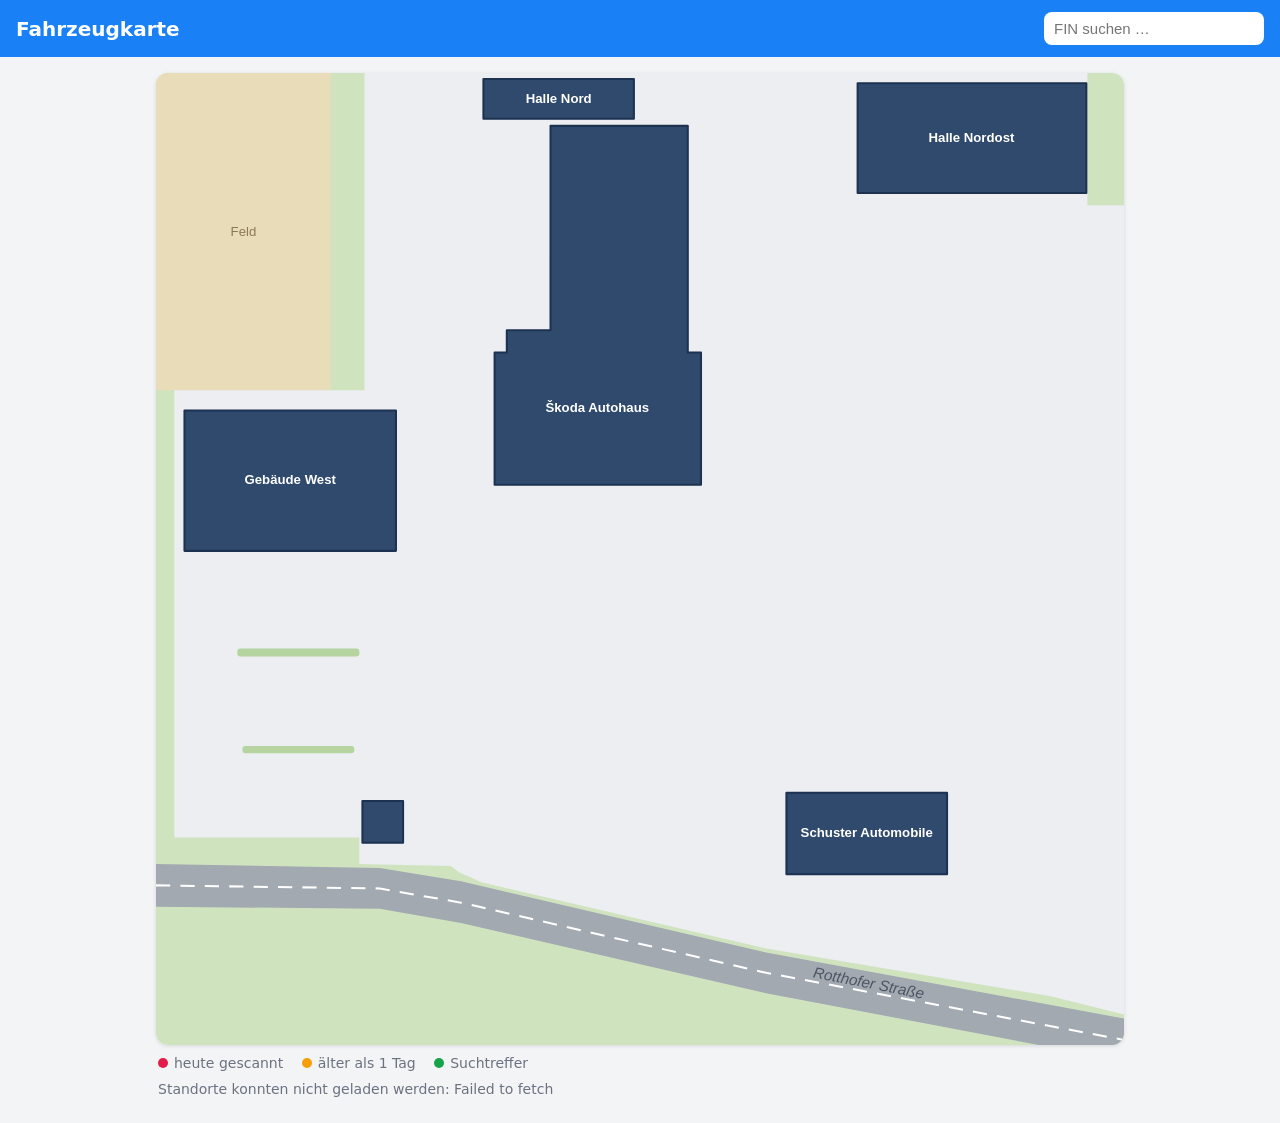
==== karte.html @ d22afb3c "Geländeplan Ruhstorf mit GPS-Umrechnung und Fahrzeugkarte - ims/gelaende.svg: vereinfachter Plan aus" ====
<!DOCTYPE html>
<html lang="de">

<head>
    <meta charset="UTF-8">
    <meta name="viewport" content="width=device-width, initial-scale=1.0">
    <title>Fahrzeugkarte</title>
    <style>
        :root { --blue: #1980f6; --text: #1f2937; --muted: #6b7280; }
        * { box-sizing: border-box; }
        body { margin: 0; font-family: system-ui, -apple-system, "Segoe UI", sans-serif; color: var(--text); background: #f3f4f6; }
        header { background: var(--blue); color: #fff; padding: 12px 16px; display: flex; gap: 12px; align-items: center; flex-wrap: wrap; }
        header h1 { font-size: 20px; margin: 0; flex: 1; }
        header input { padding: 8px 10px; border-radius: 8px; border: 0; font-size: 15px; width: 220px; max-width: 100%; }
        main { max-width: 1000px; margin: 0 auto; padding: 16px; }
        .plan { position: relative; width: 100%; aspect-ratio: 952 / 956; background: #fff; border-radius: 12px; overflow: hidden; box-shadow: 0 1px 4px rgba(0,0,0,.12); }
        .plan img { width: 100%; height: 100%; display: block; }
        .car { position: absolute; width: 14px; height: 14px; margin: -7px 0 0 -7px; border-radius: 50%; background: #e11d48; border: 2px solid #fff; box-shadow: 0 0 0 1px rgba(0,0,0,.35); cursor: pointer; padding: 0; }
        .car.alt { background: #f59e0b; }
        .car.hit { width: 22px; height: 22px; margin: -11px 0 0 -11px; background: #16a34a; z-index: 2; }
        .tip { position: absolute; z-index: 3; background: rgba(17,24,39,.92); color: #fff; padding: 8px 10px; border-radius: 8px; font-size: 13px; transform: translate(-50%, calc(-100% - 12px)); white-space: nowrap; pointer-events: none; }
        .tip b { font-family: ui-monospace, Consolas, monospace; }
        .info { color: var(--muted); font-size: 14px; margin: 10px 2px; }
        .legend span { display: inline-flex; align-items: center; gap: 6px; margin-right: 14px; }
        .legend i { width: 10px; height: 10px; border-radius: 50%; display: inline-block; }
    </style>
</head>

<body>
    <header>
        <h1>Fahrzeugkarte</h1>
        <input id="search" type="search" placeholder="FIN suchen …" autocomplete="off">
    </header>
    <main>
        <div class="plan" id="plan">
            <img src="ims/gelaende.svg" alt="Geländeplan">
        </div>
        <p class="info legend">
            <span><i style="background:#e11d48"></i>heute gescannt</span>
            <span><i style="background:#f59e0b"></i>älter als 1 Tag</span>
            <span><i style="background:#16a34a"></i>Suchtreffer</span>
        </p>
        <p class="info" id="info">Lade Standorte …</p>
    </main>

    <script src="config.js?v=7"></script>
    <script src="ims/gelaende.js?v=1"></script>
    <script>
        const plan = document.getElementById("plan");
        let markers = [];
        let tip = null;

        function showTip(m, f) {
            if (tip) tip.remove();
            tip = document.createElement("div");
            tip.className = "tip";
            const when = f.zuletztGescannt ? new Date(f.zuletztGescannt).toLocaleString("de-DE", { dateStyle: "short", timeStyle: "short" }) : "";
            tip.innerHTML = "<b></b><br><span></span>";
            tip.querySelector("b").textContent = f.fin;
            tip.querySelector("span").textContent = when + (f.genauigkeit ? " · ±" + f.genauigkeit + " m" : "");
            tip.style.left = m.style.left;
            const xp = parseFloat(m.style.left);
            tip.style.transform = "translate(" + (xp > 75 ? "-100%" : xp < 25 ? "0" : "-50%") + ", calc(-100% - 12px))";
            tip.style.top = m.style.top;
            plan.appendChild(tip);
        }

        async function load() {
            const cfg = window.QR_SCAN_CONFIG || {};
            const url = cfg.sheetUrl + "?token=" + encodeURIComponent(cfg.token || "");
            const data = await fetch(url).then((r) => r.json());
            if (!data.ok) throw new Error(data.error || "Fehler");

            let draussen = 0;
            const dayAgo = Date.now() - 24 * 3600 * 1000;
            data.fahrzeuge.forEach((f) => {
                if (f.latitude == null || f.longitude == null) return;
                const p = gpsZuPixel(f.latitude, f.longitude);
                if (!imPlan(p)) { draussen++; return; }
                const m = document.createElement("button");
                m.className = "car" + (Date.parse(f.zuletztGescannt) < dayAgo ? " alt" : "");
                m.style.left = (p.x / GELAENDE.breite * 100) + "%";
                m.style.top = (p.y / GELAENDE.hoehe * 100) + "%";
                m.title = f.fin;
                m.addEventListener("click", () => showTip(m, f));
                plan.appendChild(m);
                markers.push({ m, f });
            });
            document.getElementById("info").textContent =
                markers.length + " Fahrzeuge auf dem Gelände" + (draussen ? " · " + draussen + " außerhalb des Plans" : "");
        }

        document.getElementById("search").addEventListener("input", (e) => {
            const q = e.target.value.trim().toUpperCase();
            let first = null;
            markers.forEach(({ m, f }) => {
                const hit = q.length >= 3 && String(f.fin).toUpperCase().includes(q);
                m.classList.toggle("hit", hit);
                if (hit && !first) first = { m, f };
            });
            if (first) showTip(first.m, first.f);
            else if (tip) { tip.remove(); tip = null; }
        });

        load().catch((e) => { document.getElementById("info").textContent = "Standorte konnten nicht geladen werden: " + e.message; });
    </script>
</body>

</html>
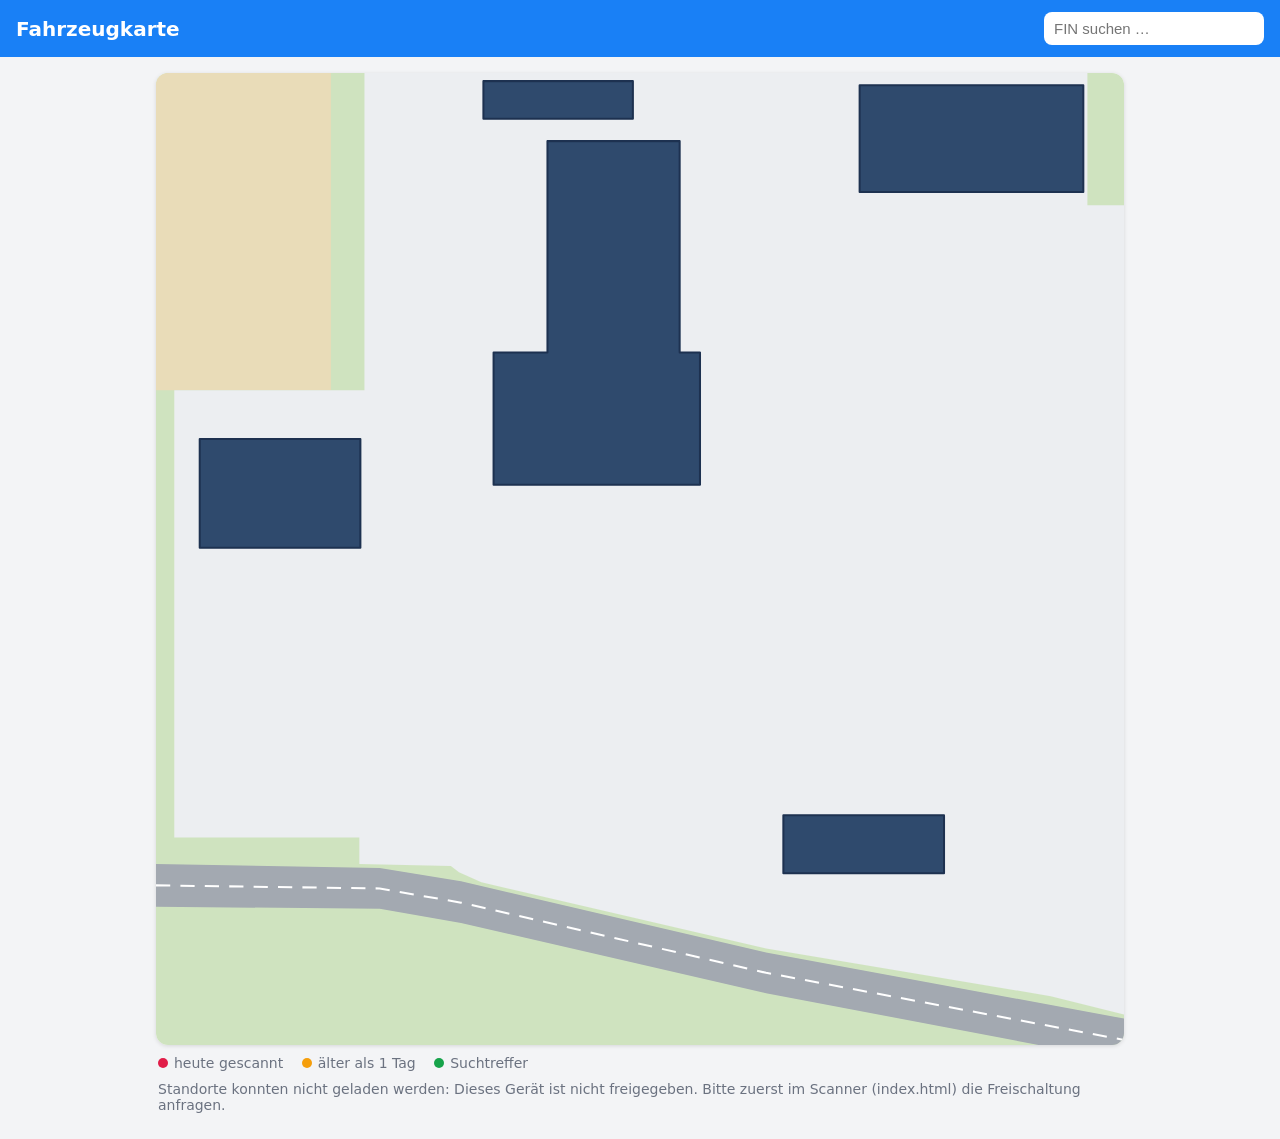
==== commit 5ca36cc4: "Gerätefreigabe, IMS-Luftbild mit blinkendem Punkt und Letzter Scan - App: nur im Sheet (Blatt Geräte" ====
--- a/karte.html
+++ b/karte.html
@@ -43,7 +43,7 @@
         <p class="info" id="info">Lade Standorte …</p>
     </main>
 
-    <script src="config.js?v=7"></script>
+    <script src="config.js?v=8"></script>
     <script src="ims/gelaende.js?v=1"></script>
     <script>
         const plan = document.getElementById("plan");
@@ -67,7 +67,11 @@
 
         async function load() {
             const cfg = window.QR_SCAN_CONFIG || {};
-            const url = cfg.sheetUrl + "?token=" + encodeURIComponent(cfg.token || "");
+            const geraet = window.qrScanGeraet || {};
+            if (!geraet.freigegeben) {
+                throw new Error("Dieses Gerät ist nicht freigegeben. Bitte zuerst im Scanner (index.html) die Freischaltung anfragen.");
+            }
+            const url = cfg.sheetUrl + "?geraet=" + encodeURIComponent(geraet.id);
             const data = await fetch(url).then((r) => r.json());
             if (!data.ok) throw new Error(data.error || "Fehler");
 
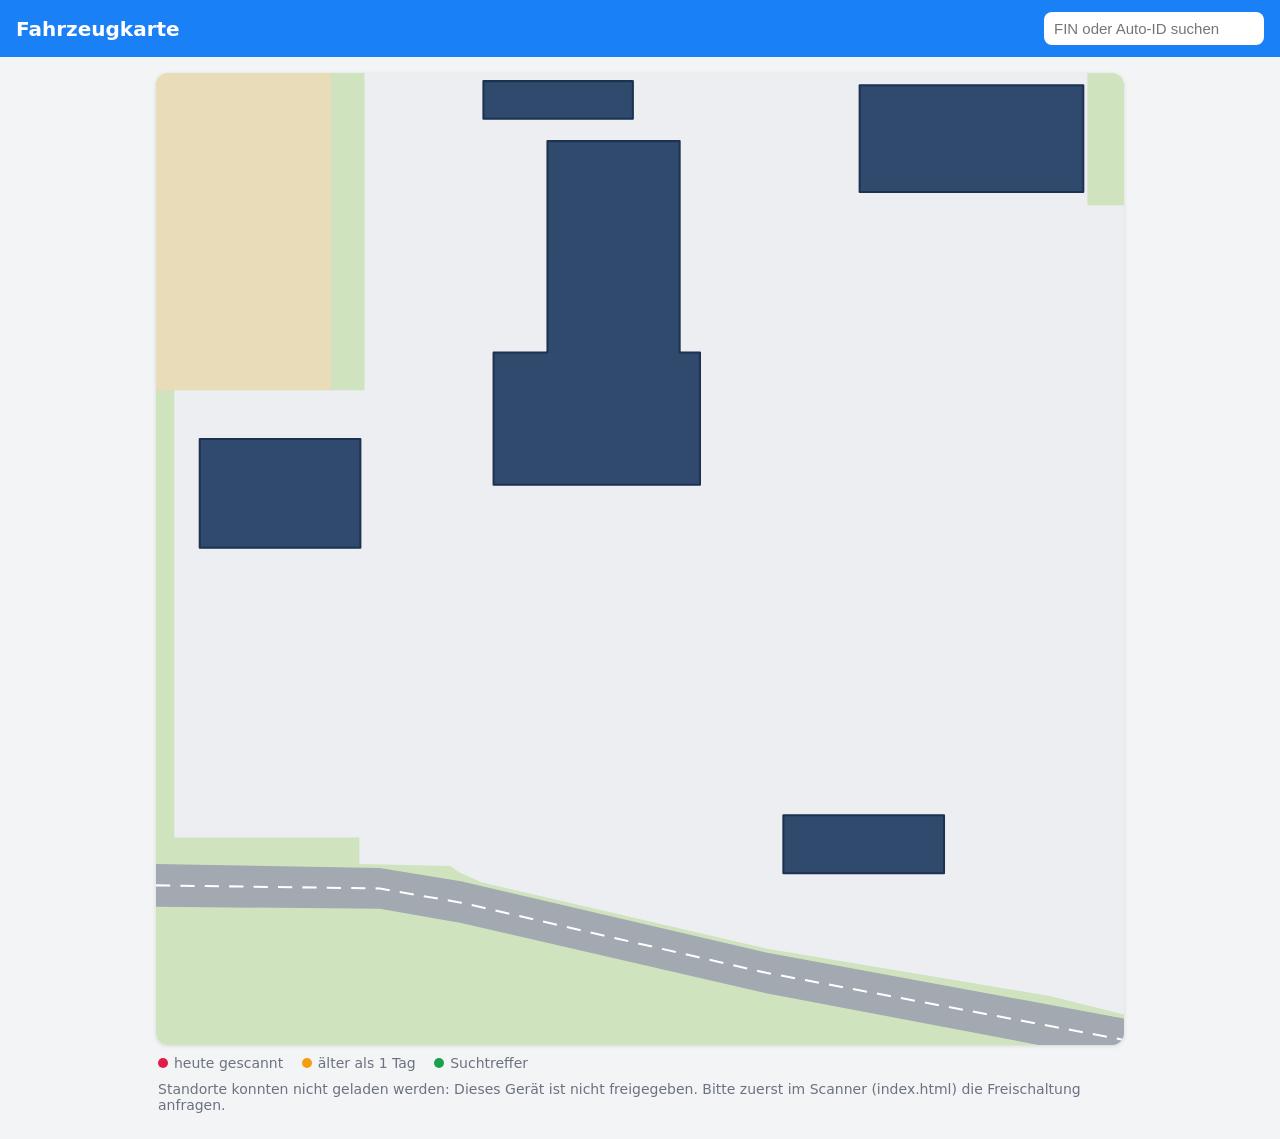
==== commit 5b8c0aa4: "Auto-ID statt FIN als Schlüssel Dieselbe FIN kann im IMS unter mehreren Auto-IDs angelegt sein. - Ap" ====
--- a/karte.html
+++ b/karte.html
@@ -29,7 +29,7 @@
 <body>
     <header>
         <h1>Fahrzeugkarte</h1>
-        <input id="search" type="search" placeholder="FIN suchen …" autocomplete="off">
+        <input id="search" type="search" placeholder="FIN oder Auto-ID suchen" autocomplete="off">
     </header>
     <main>
         <div class="plan" id="plan">
@@ -43,7 +43,7 @@
         <p class="info" id="info">Lade Standorte …</p>
     </main>
 
-    <script src="config.js?v=8"></script>
+    <script src="config.js?v=9"></script>
     <script src="ims/gelaende.js?v=1"></script>
     <script>
         const plan = document.getElementById("plan");
@@ -56,7 +56,7 @@
             tip.className = "tip";
             const when = f.zuletztGescannt ? new Date(f.zuletztGescannt).toLocaleString("de-DE", { dateStyle: "short", timeStyle: "short" }) : "";
             tip.innerHTML = "<b></b><br><span></span>";
-            tip.querySelector("b").textContent = f.fin;
+            tip.querySelector("b").textContent = f.fin + (f.autoId ? " · ID " + f.autoId : "");
             tip.querySelector("span").textContent = when + (f.genauigkeit ? " · ±" + f.genauigkeit + " m" : "");
             tip.style.left = m.style.left;
             const xp = parseFloat(m.style.left);
@@ -98,7 +98,7 @@
             const q = e.target.value.trim().toUpperCase();
             let first = null;
             markers.forEach(({ m, f }) => {
-                const hit = q.length >= 3 && String(f.fin).toUpperCase().includes(q);
+                const hit = q.length >= 3 && (String(f.fin).toUpperCase().includes(q) || String(f.autoId || "") === q);
                 m.classList.toggle("hit", hit);
                 if (hit && !first) first = { m, f };
             });
